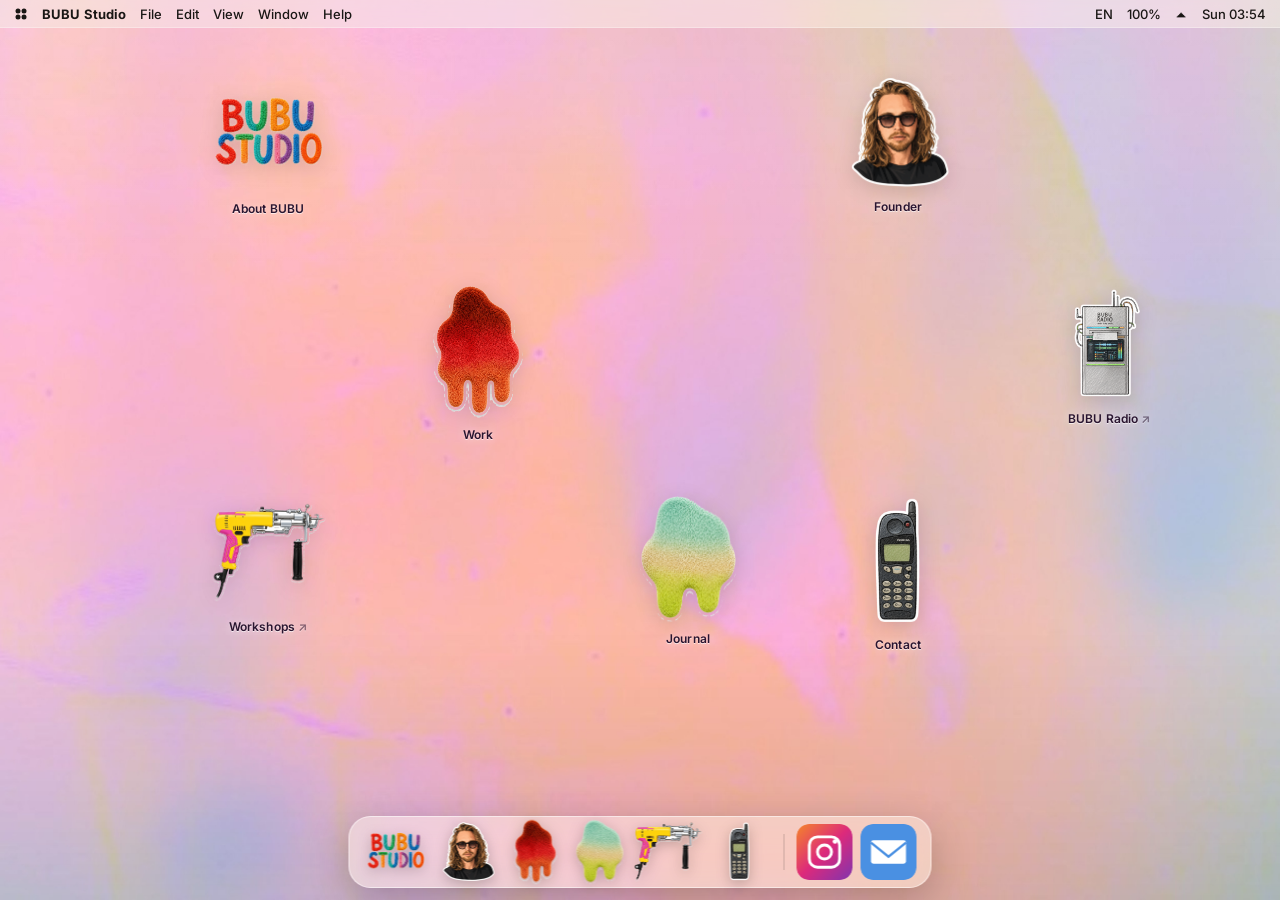
==== index.html @ 348f4ad5 "bubu-studio.com von Hostinger übernommen, für Netlify vorbereitet Workshop-Links zeigen auf www.bubu" ====
<!DOCTYPE html>
<html lang="en">
<head>
<meta charset="UTF-8" />
<meta name="viewport" content="width=device-width, initial-scale=1.0" />
<title>BUBU Studio — Liquid Mountains, drip tufting by Jan Fechner | Artist Rugs, Cyprus</title>
<meta name="description" content="BUBU Studio is the home of drip tufting, the hand-tufting technique Jan Fechner invented. Melting mountains in wool, gradients built thread by thread, poppy colours. First collection Liquid Mountains, made in Old Paphos, Cyprus." />
<meta name="keywords" content="drip tufting, Jan Fechner, BUBU Studio, Liquid Mountains, tufting art, artist rugs, textile design, Cyprus, Paphos, hand tufted wool, contemporary art rugs" />
<meta name="author" content="Jan Fechner" />
<meta name="robots" content="index, follow, max-image-preview:large, max-snippet:-1" />
<meta name="googlebot" content="index, follow" />
<link rel="canonical" href="https://bubu-studio.com/" />
<meta property="og:site_name" content="BUBU Studio" />
<meta property="og:title" content="Liquid Mountains — hand-tufted drip art by Jan Fechner | BUBU Studio, Cyprus" />
<meta property="og:description" content="BUBU Studio is the home of drip tufting, the hand-tufting technique Jan Fechner developed. Liquid Mountains is the first collection. Hand tufted wool, finished and signed in Old Paphos, Cyprus." />
<meta property="og:url" content="https://bubu-studio.com/" />
<meta property="og:image" content="https://bubu-studio.com/og-bubu-studio.jpg" />
<meta property="og:image:width" content="1200" />
<meta property="og:image:height" content="630" />
<meta property="og:image:alt" content="Liquid Mountains — drip tufting by Jan Fechner, BUBU Studio Cyprus" />
<meta property="og:locale" content="en_US" />
<meta property="og:type" content="website" />
<meta name="twitter:card" content="summary_large_image" />
<meta name="twitter:title" content="Liquid Mountains — hand-tufted drip art by Jan Fechner | BUBU Studio, Cyprus" />
<meta name="twitter:description" content="BUBU Studio is the home of drip tufting, the technique Jan Fechner developed. Liquid Mountains is the first collection. Hand tufted wool, finished and signed in Old Paphos, Cyprus." />
<meta name="twitter:image" content="https://bubu-studio.com/og-bubu-studio.jpg" />
<script type="application/ld+json">
{
  "@context": "https://schema.org",
  "@graph": [
    {
      "@type": "Person",
      "@id": "https://bubu-studio.com/#jan-fechner",
      "name": "Jan Fechner",
      "jobTitle": "Artist and Creative Director",
      "description": "Tufting artist and creator of the Liquid Mountains collection. Developer of the drip tufting technique. Founder of BUBU Studio.",
      "affiliation": { "@type": "Organization", "name": "BUBU Studio" },
      "sameAs": ["https://www.instagram.com/bubu_studios", "https://www.bubu-studio.com"]
    },
    {
      "@type": "Organization",
      "@id": "https://bubu-studio.com/#org",
      "name": "BUBU Studio",
      "url": "https://bubu-studio.com/",
      "founder": { "@id": "https://bubu-studio.com/#jan-fechner" },
      "location": { "@type": "Place", "name": "Old Paphos, Cyprus" },
      "email": "jan@bubu-studio.com",
      "sameAs": ["https://www.instagram.com/bubu_studios"]
    },
    {
      "@type": "WebSite",
      "@id": "https://bubu-studio.com/#website",
      "url": "https://bubu-studio.com/",
      "name": "BUBU Studio",
      "publisher": { "@id": "https://bubu-studio.com/#org" }
    },
    {
      "@type": "DefinedTerm",
      "@id": "https://bubu-studio.com/#drip-tufting",
      "name": "Drip Tufting",
      "description": "A hand-tufting technique invented by German artist Jan Fechner. Wool gradients are built thread by thread into melting mountain silhouettes in bold, poppy colours. The core of the technique is the granular colour transition, the colour combinations and the flowing drip form.",
      "url": "https://bubu-studio.com/journal-what-is-drip-tufting"
    },
    {
      "@type": "CreativeWorkSeries",
      "@id": "https://bubu-studio.com/#liquid-mountains",
      "name": "Liquid Mountains",
      "creator": { "@id": "https://bubu-studio.com/#jan-fechner" },
      "description": "A tufted art collection by Jan Fechner, made using drip tufting, the hand-tufting technique he developed. Bold poppy colours and natural inspiration translated into wool. Form and colour as language.",
      "genre": "Contemporary tufted art"
    },
    {
      "@type": "VisualArtwork",
      "name": "Aphrodite Sunset",
      "creator": { "@id": "https://bubu-studio.com/#jan-fechner" },
      "artform": "Hand tufted wool",
      "isPartOf": { "@id": "https://bubu-studio.com/#liquid-mountains" },
      "creativeWorkStatus": "Original study, not yet editioned",
      "image": "https://bubu-studio.com/assets/projects/lm_wall_01_aphrodite_sunset.png"
    },
    {
      "@type": "VisualArtwork",
      "name": "Coastal Dream",
      "creator": { "@id": "https://bubu-studio.com/#jan-fechner" },
      "artform": "Hand tufted wool",
      "isPartOf": { "@id": "https://bubu-studio.com/#liquid-mountains" },
      "creativeWorkStatus": "Original study, not yet editioned",
      "image": "https://bubu-studio.com/assets/projects/liquid_mountains_bougainvillea_v2.jpg"
    }
  ]
}
</script>
<link rel="preconnect" href="https://fonts.googleapis.com" />
<link rel="preconnect" href="https://fonts.gstatic.com" crossorigin />
<link rel="stylesheet" href="https://fonts.googleapis.com/css2?family=Instrument+Serif&family=Inter:wght@400;500;600;700&display=swap" />
<link rel="stylesheet" href="styles.css" />
<link rel="icon" type="image/svg+xml" href="/assets/favicon.svg" />
</head>
<body>

<!-- ============ MENU BAR (Top) ============ -->
<div class="menubar" role="menubar" aria-label="System menu">
  <div class="menubar__left">
    <span class="menubar__logo" aria-label="BUBU">
      <svg width="14" height="14" viewBox="0 0 14 14" fill="currentColor" aria-hidden="true">
        <circle cx="4" cy="4" r="2.5"/>
        <circle cx="10" cy="4" r="2.5"/>
        <circle cx="4" cy="10" r="2.5"/>
        <circle cx="10" cy="10" r="2.5"/>
      </svg>
    </span>
    <span class="menubar__item menubar__brand">BUBU Studio</span>
    <span class="menubar__item">File</span>
    <span class="menubar__item">Edit</span>
    <span class="menubar__item">View</span>
    <span class="menubar__item">Window</span>
    <span class="menubar__item">Help</span>
  </div>
  <div class="menubar__right">
    <span class="menubar__item">EN</span>
    <span class="menubar__item" id="menubar-battery">100%</span>
    <span class="menubar__item" id="menubar-wifi">⏶</span>
    <span class="menubar__item" id="menubar-clock">Tue 12:30</span>
  </div>
</div>




<!-- ============ DESKTOP ============ -->
<main class="desktop" id="desktop">

  <h1 style="position:absolute;width:1px;height:1px;padding:0;margin:-1px;overflow:hidden;clip:rect(0,0,0,0);white-space:nowrap;border:0;">BUBU Studio. Liquid Mountains, drip tufting by Jan Fechner. Hand tufted artist rugs from Old Paphos, Cyprus.</h1>

  <!-- Home is quiet. About BUBU, About Founders, Work, Workshops, Journal, Contact. Everything else lives on /work.html. -->
  <div class="icon-grid icon-grid--home">

    <button class="icon" data-window="studio" style="--row:1;--col:2;">
      <span class="icon__art icon__art--tool"><img src="assets/drips/bubu-sticker.png" alt="About BUBU Studio. Jan Fechner. Liquid Mountains." title="About BUBU" /></span>
      <span class="icon__label">About BUBU</span>
    </button>

    <a class="icon" href="/work" style="--row:2;--col:3;">
      <span class="icon__art icon__art--drip"><img src="assets/drips/drip-rot-3.png" alt="Work. Liquid Mountains and studies by Jan Fechner." title="Work by Jan Fechner" /></span>
      <span class="icon__label">Work</span>
    </a>

    <button class="icon" data-window="founders" style="--row:1;--col:5;">
      <span class="icon__art icon__art--tool"><img src="assets/drips/founder-jan-front.png" alt="Founder. Jan Fechner and Alizay." title="Founder" /></span>
      <span class="icon__label">Founder</span>
    </button>

    <a class="icon" href="https://www.bubu-tufting.com" target="_blank" rel="noopener" style="--row:3;--col:2;">
      <span class="icon__art icon__art--tool"><img src="assets/drips/workshop-sticker.png" alt="Workshops. Live tufting sessions with Jan Fechner in Old Paphos." title="Tufting Workshops" /></span>
      <span class="icon__label">Workshops <span aria-hidden="true" style="opacity:.55;">&#8599;</span></span>
    </a>

    <button class="icon" data-window="contact" style="--row:3;--col:5;">
      <span class="icon__art icon__art--tool"><img src="/contact-sticker-nokia.png" alt="Contact BUBU Studio and Jan Fechner." title="Contact" /></span>
      <span class="icon__label">Contact</span>
    </button>

    <a class="icon" href="/journal" style="--row:3;--col:4;">
      <span class="icon__art icon__art--drip"><img src="assets/drips/drip-grun.png" alt="Journal. Notes on drip tufting and drip design by Jan Fechner." title="Journal" /></span>
      <span class="icon__label">Journal</span>
    </a>

    <a class="icon" href="/bubu-radio" target="_blank" rel="noopener" style="--row:2;--col:6;">
      <span class="icon__art icon__art--tool"><img src="/bubu-radio-sticker.png" alt="BUBU Radio. Make kids smile." title="BUBU Radio" /></span>
      <span class="icon__label">BUBU Radio <span aria-hidden="true" style="opacity:.55;">&#8599;</span></span>
    </a>

  </div>


  <!-- ============ WINDOWS (hidden by default) ============ -->

  <!-- ABOUT / STUDIO -->
  <article class="window" id="window-studio" data-window-id="studio" aria-hidden="true">
    <header class="window__chrome">
      <div class="traffic-lights">
        <button class="tl tl--close" data-action="close" aria-label="Close"></button>
        <button class="tl tl--min" data-action="minimize" aria-label="Minimize"></button>
        <button class="tl tl--max" data-action="maximize" aria-label="Maximize"></button>
      </div>
      <div class="window__title">About BUBU</div>
    </header>
    <div class="window__body">
      <figure class="founders-hero">
        <img src="assets/studio/founders.jpg" alt="Jan Fechner and Alizay in their studio in Paphos" />
        <figcaption>Jan Fechner and Alizay in the studio</figcaption>
      </figure>
      <div class="info-header">
        <div class="info-thumb info-thumb--logo"><img src="assets/studio/bubu_logo.jpg" alt="BUBU Studio logo" /></div>
        <div>
          <h2 class="info-title">BUBU Studio</h2>
          <p class="info-subtitle">Old Paphos, Cyprus. Studio in the making. Opening 2026.</p>
        </div>
      </div>
      <p class="info-text">
        BUBU Studio is a design studio for interior, product and aesthetics, and the home of <a href="/journal-what-is-drip-tufting">drip tufting</a>, the hand-tufting technique Jan Fechner developed. It brings together the tastes, interests and roots of its founders in a single home for beauty. The love for distinctive design did not begin with the studio, it began long before, in two different lives that were already moving towards each other. Jan comes from the design and marketing world, trained in how form meets message and how an idea becomes something people want to live with. Alizay studied art and carries with her a knowledge of design and interior shaped in Pakistan, where colour, pattern and craft belong to everyday life.
      </p>

      <p class="info-text">
        The name, playful and light, is where the story turns into a place. Everything started with a search for beautiful, high-contrast art for a children's room, not just something to hang on the wall but something a child could also live with on the floor. One question led to another, and the floor became the next obsession. Tufting. The shaping of textile. A craft that turns colour into surface, and surface into a place. What began in a nursery grew into a studio. Founded by Alizay and Jan in 2025, BUBU Studio now works where materials meet ideas, and where experimentation is the only method we trust.
      </p>

      <p class="info-text">
        Liquid Mountains is the first collection by Jan Fechner, and it pictures a Cypriot summer. Sun without mercy, heat that presses down on stone, a land so dry that almost nothing survives on it. Only small patches of green hold on, scattered across an otherwise bare and rocky landscape. The heat feels strong enough to melt even the mountains themselves, and that image of stone turning soft and fluid became the starting point for the collection. Into that heat Jan folds the colours of spring and the energy of sun and light, the pink and orange of a sunrise, the deep red of a sunset, the blue of the sea that never leaves the view in Cyprus. Poppy, bold colour meets bare, sunburnt ground. Form and colour are the language. Every piece is hand tufted wool, the fibre sourced from Northern Pakistan. Originals and studies are tufted by hand by Jan in the Paphos studio. Editions are produced with partner workshops in Pakistan and finished in Paphos. From Jan Fechner's hands into the world.
      </p>

      <div class="info-section">
        <h3>What drives us</h3>
        <ul class="info-list">
          <li><b>Experimental by nature.</b> We try, fail, and try again. That is where the good stuff lives.</li>
          <li><b>Craft over perfection.</b> Every imperfection tells a story worth keeping.</li>
          <li><b>Community first.</b> We love people. We love making things together.</li>
          <li><b>Joy in the process.</b> Making things should feel good, every step of the way.</li>
        </ul>
      </div>

      <div class="info-section">
        <h3>What we do</h3>
        <ul class="info-list">
          <li><b>Liquid Mountains</b>, the first collection by Jan Fechner. Studies in tufted wool.</li>
          <li><b>Custom work</b> for architects and interior designers on request.</li>
          <li><b>Workshops</b> with live tufting once the studio opens in Old Paphos.</li>
          <li><b>Studio visits</b> by appointment, once we open.</li>
        </ul>
      </div>

      <div class="info-section">
        <h3>Location</h3>
        <p class="info-text">Old Paphos, Cyprus. The studio is in the making. Opening 2026.</p>
      </div>

      <div class="info-actions">
        <button class="info-btn" data-open="founders">Meet the founders</button>
        <button class="info-btn info-btn--ghost" data-open="contact">Contact</button>
      </div>
    </div>
  </article>

  <!-- FOUNDERS -->
  <article class="window" id="window-founders" data-window-id="founders" aria-hidden="true">
    <header class="window__chrome">
      <div class="traffic-lights">
        <button class="tl tl--close" data-action="close"></button>
        <button class="tl tl--min" data-action="minimize"></button>
        <button class="tl tl--max" data-action="maximize"></button>
      </div>
      <div class="window__title">Founders</div>
    </header>
    <div class="window__body">
      <figure class="founders-hero">
        <img src="assets/studio/jan-alizay-outside.jpg" alt="Jan Fechner and Alizay outside with three Liquid Mountains drips against a Paphos rock face" />
        <figcaption>Jan Fechner and Alizay, founders of BUBU. Old Paphos.</figcaption>
      </figure>
      <div class="founders-grid">
        <section class="founder">
          <div class="founder__avatar founder__avatar--jan">
            <img src="assets/founders/founder-jan.png" alt="Jan Fechner. Creative Director of BUBU Studio." />
          </div>
          <h3 class="founder__name">Jan Fechner</h3>
          <p class="founder__role">Creative Director. Frankfurt Rhine Main and Old Paphos.</p>
          <p class="info-text">
            Jan is the artist behind the drip silhouettes. He grew up in the Rhine Main area and came into BUBU through the design and marketing world, where he learned how a message becomes a form and how a form finds its audience. At the meeting point between contemporary painting and textile sculpture he developed the BUBU visual language. Today he leads design direction, colour worlds and editions strategy, with the Cypriot summer always somewhere in the back of his mind.
          </p>
        </section>
        <section class="founder">
          <div class="founder__avatar founder__avatar--alizay">
            <img src="assets/founders/founder-alizay.png" alt="Alizay. Co-Founder of BUBU Studio." />
          </div>
          <h3 class="founder__name">Alizay</h3>
          <p class="founder__role">Co-Founder. Production and materials.</p>
          <p class="info-text">
            Alizay is from Karachi in Pakistan and has family roots in Lahore. She studied art and brings with her a knowledge of design and interior shaped in a place where colour, pattern and craft belong to everyday life. She is responsible for material quality, the tufting partnerships with Pakistani workshops and the full supply chain from raw fibre to a signed piece. What starts as wool in Northern Pakistan reaches the Paphos studio through her care and her eye.
          </p>
        </section>
      </div>
      <div class="info-section">
        <h3>Why BUBU</h3>
        <p class="info-text">
          Around the Mediterranean classic carpets dominate as an accessory. Nobody runs contemporary artist rugs as their own category. BUBU closes that gap with limited editions, signed and numbered, made to be lived with rather than walked over and forgotten.
        </p>
      </div>
    </div>
  </article>

  <!-- Individual Pieces -->
  <article class="window" id="window-aphrodite" data-window-id="aphrodite" aria-hidden="true">
    <header class="window__chrome">
      <div class="traffic-lights">
        <button class="tl tl--close" data-action="close"></button>
        <button class="tl tl--min" data-action="minimize"></button>
        <button class="tl tl--max" data-action="maximize"></button>
      </div>
      <div class="window__title">Aphrodite Sunset. A study by Jan Fechner</div>
    </header>
    <div class="window__body window__body--piece">
      <img class="piece-hero" src="assets/projects/lm_wall_01_aphrodite_sunset.png" alt="Aphrodite Sunset by Jan Fechner from the Liquid Mountains collection" title="Aphrodite Sunset. A study by Jan Fechner. Liquid Mountains collection." />
      <div class="piece-meta">
        <h2 class="info-title">Aphrodite Sunset</h2>
        <p class="info-subtitle">A study by Jan Fechner. Part of the Liquid Mountains collection. Original study, not yet editioned.</p>
        <p class="info-text">
          This is the warmest end of the Liquid Mountains palette. Crimson, coral and saffron pour into a terracotta base and keep on pouring, the way a Cypriot sunset pours its last light over stone before the sea takes the colour away. A tufted study of that single hour, bold and poppy, rooted in nature.
        </p>
        <dl class="piece-specs">
          <dt>Artist</dt><dd>Jan Fechner</dd>
          <dt>Collection</dt><dd>Liquid Mountains</dd>
          <dt>Status</dt><dd>Original study, not yet editioned</dd>
          <dt>Colour world</dt><dd>Crimson, coral, saffron and terracotta</dd>
          <dt>Material</dt><dd>Hand tufted wool. Wool sourced from Northern Pakistan, hand-tufted by Jan in the Paphos studio.</dd>
          <dt>Size</dt><dd>Around 180 by 240 cm wall. Custom on request.</dd>
        </dl>
      </div>
    </div>
  </article>

  <article class="window" id="window-bougainvillea" data-window-id="bougainvillea" aria-hidden="true">
    <header class="window__chrome">
      <div class="traffic-lights">
        <button class="tl tl--close" data-action="close"></button>
        <button class="tl tl--min" data-action="minimize"></button>
        <button class="tl tl--max" data-action="maximize"></button>
      </div>
      <div class="window__title">Coastal Dream. A study by Jan Fechner</div>
    </header>
    <div class="window__body window__body--piece">
      <img class="piece-hero piece-hero--contain" src="assets/projects/liquid_mountains_bougainvillea_v2.jpg" alt="Coastal Dream by Jan Fechner from the Liquid Mountains collection. Pink and lilac floor piece inside a concrete villa overlooking the Mediterranean." title="Coastal Dream. A study by Jan Fechner. Liquid Mountains collection." />
      <div class="piece-meta">
        <h2 class="info-title">Coastal Dream</h2>
        <p class="info-subtitle">A study by Jan Fechner. Part of the Liquid Mountains collection. Original study, not yet editioned.</p>
        <p class="info-text">
          A pink and lilac floor piece laid down on polished concrete, photographed inside a villa that opens straight onto a flowering bougainvillea. Where Aphrodite Sunset holds the heat, Coastal Dream holds the cool breath of the coast. One study answers the other, the same collection seen from opposite sides of the day.
        </p>
        <dl class="piece-specs">
          <dt>Artist</dt><dd>Jan Fechner</dd>
          <dt>Collection</dt><dd>Liquid Mountains</dd>
          <dt>Status</dt><dd>Original study, not yet editioned</dd>
          <dt>Colour world</dt><dd>Magenta, hot pink and ultraviolet</dd>
          <dt>Material</dt><dd>Hand tufted wool. Wool sourced from Northern Pakistan, hand-tufted by Jan in the Paphos studio.</dd>
          <dt>Size</dt><dd>Around 180 by 240 cm. Custom on request.</dd>
        </dl>
      </div>
    </div>
  </article>

  <!-- ATELIER (Studio pieces by Jan Fechner) -->
  <article class="window" id="window-atelier" data-window-id="atelier" aria-hidden="true">
    <header class="window__chrome">
      <div class="traffic-lights">
        <button class="tl tl--close" data-action="close"></button>
        <button class="tl tl--min" data-action="minimize"></button>
        <button class="tl tl--max" data-action="maximize"></button>
      </div>
      <div class="window__title">Liquid Mountains. The collection by Jan Fechner</div>
    </header>
    <div class="window__body">
      <div class="info-header">
        <div class="info-thumb info-thumb--tool"><img src="assets/drips/workshop-sticker.png" alt="Tufting workshop sticker" /></div>
        <div>
          <h2 class="info-title">Liquid Mountains</h2>
          <p class="info-subtitle">The collection by Jan Fechner. Studies in tufted wool.</p>
        </div>
      </div>
      <p class="info-text">
        Liquid Mountains is the first collection by Jan Fechner. It pictures a Cypriot summer, the heat that presses down on stone, the bare rocky land where only small patches of green survive, the sense that even the mountains could melt. Into that bareness Jan folds the colours of spring, the energy of sun and light, the blue of the sea. Bold and poppy colours meet sunburnt ground. Each study carries the three pillar drip silhouette that defines Jan Fechner's visual signature, made using drip tufting, the technique he developed. Hand tufted wool, the fibre sourced from Northern Pakistan. Every study is hand-tufted by Jan in the Paphos studio and finished and signed there.
      </p>
      <div class="gallery gallery--atelier" id="atelier-gallery"></div>
    </div>
  </article>

  <!-- OUTDOOR / Landscape Installations -->
  <article class="window" id="window-outdoor" data-window-id="outdoor" aria-hidden="true">
    <header class="window__chrome">
      <div class="traffic-lights">
        <button class="tl tl--close" data-action="close"></button>
        <button class="tl tl--min" data-action="minimize"></button>
        <button class="tl tl--max" data-action="maximize"></button>
      </div>
      <div class="window__title">Summer 26</div>
    </header>
    <div class="window__body">
      <div class="info-header">
        <div class="info-thumb info-thumb--tool"><img src="assets/drips/workshop-sticker.png" alt="Tufting workshop sticker" /></div>
        <div>
          <h2 class="info-title">Summer 26</h2>
          <p class="info-subtitle">Liquid Mountains by Jan Fechner, hung into the Paphos landscape.</p>
        </div>
      </div>
      <p class="info-text">
        Every piece in this window belongs to the Liquid Mountains collection by Jan Fechner. In summer the works leave the studio and go back to the landscape that gave them their colour. Limestone cliffs, olive groves, the Mediterranean horizon around Paphos. The same collection, read outdoors, in the light it was born from.
      </p>
      <div class="gallery gallery--atelier" id="outdoor-gallery"></div>
    </div>
  </article>

  <!-- GALLERY -->
  <article class="window" id="window-gallery" data-window-id="gallery" aria-hidden="true">
    <header class="window__chrome">
      <div class="traffic-lights">
        <button class="tl tl--close" data-action="close"></button>
        <button class="tl tl--min" data-action="minimize"></button>
        <button class="tl tl--max" data-action="maximize"></button>
      </div>
      <div class="window__title">Gallery</div>
    </header>
    <div class="window__body">
      <div class="info-header">
        <div class="info-thumb info-thumb--photos" aria-hidden="true">
          <svg viewBox="0 0 64 64" width="64" height="64">
            <rect x="2" y="2" width="60" height="60" rx="13" fill="#FFFFFF"/>
            <g transform="translate(32 32)">
              <circle r="7" fill="#FFD93D"/>
              <ellipse cx="0" cy="-14" rx="6" ry="10" fill="#FF3B30"/>
              <ellipse cx="0" cy="-14" rx="6" ry="10" fill="#FF9500" transform="rotate(40)"/>
              <ellipse cx="0" cy="-14" rx="6" ry="10" fill="#FFCC00" transform="rotate(80)"/>
              <ellipse cx="0" cy="-14" rx="6" ry="10" fill="#34C759" transform="rotate(120)"/>
              <ellipse cx="0" cy="-14" rx="6" ry="10" fill="#00C7BE" transform="rotate(160)"/>
              <ellipse cx="0" cy="-14" rx="6" ry="10" fill="#007AFF" transform="rotate(200)"/>
              <ellipse cx="0" cy="-14" rx="6" ry="10" fill="#5856D6" transform="rotate(240)"/>
              <ellipse cx="0" cy="-14" rx="6" ry="10" fill="#AF52DE" transform="rotate(280)"/>
              <ellipse cx="0" cy="-14" rx="6" ry="10" fill="#FF2D55" transform="rotate(320)"/>
            </g>
          </svg>
        </div>
        <div>
          <h2 class="info-title">Gallery</h2>
          <p class="info-subtitle">All pieces from BUBU Studio in one place.</p>
        </div>
      </div>
      <p class="info-text">
        The complete archive of our hand tufted editions, atelier studies and landscape installations. Every piece Jan Fechner has made for BUBU Studio, gathered in one room. Wander through, take your time, and let the colours do the talking.
      </p>
      <div class="gallery gallery--atelier" id="all-gallery"></div>
    </div>
  </article>

  <!-- MANUFACTORY -->
  <article class="window" id="window-manufactory" data-window-id="manufactory" aria-hidden="true">
    <header class="window__chrome">
      <div class="traffic-lights">
        <button class="tl tl--close" data-action="close"></button>
        <button class="tl tl--min" data-action="minimize"></button>
        <button class="tl tl--max" data-action="maximize"></button>
      </div>
      <div class="window__title">Manufactory</div>
    </header>
    <div class="window__body">
      <div class="info-header">
        <div class="info-thumb info-thumb--tool"><img src="assets/drips/workshop-sticker.png" alt="Tufting workshop sticker" /></div>
        <div>
          <h2 class="info-title">Manufactory</h2>
          <p class="info-subtitle">Two ways a BUBU piece is made.</p>
        </div>
      </div>
      <p class="info-text">
        Every BUBU piece is hand tufted wool, the fibre sourced from Northern Pakistan, where Alizay's networks and family roots run deep. From there the work takes one of two paths, and the path is always named in the specs of the piece itself. Originals and studies are one of a kind works, hand tufted by Jan Fechner in the Paphos studio, each with a work number and a certificate of authenticity, finished and signed in Paphos. Editions are limited numbered runs, produced with partner workshops in Pakistan under Alizay's care, then finished, checked and signed in Paphos. The same standard on both ends, the same hand on the final cut. No guesswork for collectors or press.
      </p>
    </div>
  </article>

  <!-- TRADE PROGRAM -->
  <article class="window" id="window-trade" data-window-id="trade" aria-hidden="true">
    <header class="window__chrome">
      <div class="traffic-lights">
        <button class="tl tl--close" data-action="close"></button>
        <button class="tl tl--min" data-action="minimize"></button>
        <button class="tl tl--max" data-action="maximize"></button>
      </div>
      <div class="window__title">Trade Program</div>
    </header>
    <div class="window__body">
      <div class="info-header">
        <div class="info-thumb info-thumb--tool"><img src="assets/drips/workshop-sticker.png" alt="Tufting workshop sticker" /></div>
        <div>
          <h2 class="info-title">Trade Program</h2>
          <p class="info-subtitle">For architects, interior designers and developers.</p>
        </div>
      </div>
      <p class="info-text">
        For architects, interior designers and developers who want to bring Jan Fechner's work into a project. Tell us about the space, the light, the story you want to tell, and we will find the right piece. Please write to <a href="mailto:jan@bubu-studio.com">jan@bubu-studio.com</a> with the project brief.
      </p>
    </div>
  </article>

  <!-- PRESS KIT -->
  <article class="window" id="window-press" data-window-id="press" aria-hidden="true">
    <header class="window__chrome">
      <div class="traffic-lights">
        <button class="tl tl--close" data-action="close"></button>
        <button class="tl tl--min" data-action="minimize"></button>
        <button class="tl tl--max" data-action="maximize"></button>
      </div>
      <div class="window__title">Press Kit</div>
    </header>
    <div class="window__body">
      <div class="info-header">
        <div class="info-thumb info-thumb--tool"><img src="assets/drips/workshop-sticker.png" alt="Tufting workshop sticker" /></div>
        <div>
          <h2 class="info-title">Press Kit</h2>
          <p class="info-subtitle">High res assets, boilerplate and logos.</p>
        </div>
      </div>
      <p class="info-text">
        Jan Fechner presents Liquid Mountains, the first collection from BUBU Studio, made using <a href="/journal-what-is-drip-tufting">drip tufting</a>, the hand-tufting technique he developed. It pictures a Cypriot summer, bare sunburnt ground, the heat that melts even the mountains, set against the colours of spring and the blue of the sea. Bold and poppy colours, rooted in nature, naturally inspired. Form and colour are the language. Download the press kit as a PDF: <a href="/bubu-studio-press-kit.pdf" download>bubu-studio-press-kit.pdf</a>. For high resolution images, founder statements and pre release visuals please write to <a href="mailto:jan@bubu-studio.com">jan@bubu-studio.com</a>.
      </p>
      <div class="info-section">
        <h3>Boilerplate</h3>
        <blockquote class="press-quote">
          BUBU Studio is a design studio for interior, product and aesthetics, founded by Alizay and Jan in 2025 in Old Paphos, Cyprus. Liquid Mountains is its first collection, by Jan Fechner, made using drip tufting, the hand-tufting technique he developed. It pictures a Cypriot summer, the heat that presses down on stone, the bare land where only small patches of green survive, and the sense that even the mountains could melt. Into that bareness the work folds the colours of spring, the energy of sun and light, the blue of the sea. Bold and poppy colours, rooted in nature, naturally inspired. Form and colour are the language. Every piece is hand tufted wool, the fibre sourced from Northern Pakistan. Originals and studies are hand-tufted by Jan in the Paphos studio. Editions are produced with partner workshops in Pakistan and finished in Paphos. Based in Old Paphos, Cyprus. Studio in the making. Opening 2026.
        </blockquote>
      </div>
      <div class="info-section">
        <h3>Featured in</h3>
        <p class="info-text info-text--muted">
          Press features for Liquid Mountains will appear here as they go live.
        </p>
      </div>
    </div>
  </article>

  <!-- CONTACT -->
  <article class="window" id="window-contact" data-window-id="contact" aria-hidden="true">
    <header class="window__chrome">
      <div class="traffic-lights">
        <button class="tl tl--close" data-action="close"></button>
        <button class="tl tl--min" data-action="minimize"></button>
        <button class="tl tl--max" data-action="maximize"></button>
      </div>
      <div class="window__title">Contact</div>
    </header>
    <div class="window__body">
      <div class="info-header">
        <div class="info-thumb info-thumb--logo"><img src="assets/studio/bubu_logo.jpg" alt="BUBU Studio logo" /></div>
        <div>
          <h2 class="info-title">Contact</h2>
          <p class="info-subtitle">Old Paphos, Cyprus. Studio in the making. Opening 2026.</p>
        </div>
      </div>

      <div class="contact-grid">
        <div class="contact-card">
          <h3>Studio</h3>
          <p>Old Paphos, Cyprus<br/>In the making. Opening 2026.</p>
        </div>
        <div class="contact-card">
          <h3>General and projects</h3>
          <p><a href="mailto:jan@bubu-studio.com">jan@bubu-studio.com</a></p>
        </div>
        <div class="contact-card">
          <h3>Press</h3>
          <p><a href="mailto:jan@bubu-studio.com">jan@bubu-studio.com</a></p>
        </div>
        <div class="contact-card">
          <h3>Instagram</h3>
          <p><a href="https://www.instagram.com/bubu_studios" target="_blank" rel="noopener">@bubu_studios</a></p>
        </div>
      </div>

      <div class="info-section">
        <h3>Studio visit</h3>
        <p class="info-text">
          The Old Paphos studio is in the making and opens in 2026. Until then we meet by appointment, talk about colour and wool, and show what is already on the loom. For updates, dates and previews follow us on Instagram.
        </p>
      </div>
    </div>
  </article>

</main>
<!-- ============ DOCK ============ Five home-page drips + Instagram + Mail. -->
<nav class="dock" aria-label="Application dock">
  <button class="dock__item dock__item--tool" data-window="studio" title="About BUBU" aria-label="About BUBU">
    <img src="assets/drips/bubu-sticker.png" alt="" />
  </button>
  <button class="dock__item dock__item--tool" data-window="founders" title="Founder" aria-label="Founder">
    <img src="assets/drips/founder-jan-front.png" alt="" />
  </button>
  <a class="dock__item dock__item--drip" href="/work" title="Work" aria-label="Work">
    <img src="assets/drips/drip-rot-3.png" alt="" />
  </a>
  <a class="dock__item dock__item--drip" href="/journal" title="Journal" aria-label="Journal">
    <img src="assets/drips/drip-grun.png" alt="" />
  </a>
  <a class="dock__item dock__item--tool" href="https://www.bubu-tufting.com" target="_blank" rel="noopener" title="Workshops" aria-label="Workshops">
    <img src="assets/drips/workshop-sticker.png" alt="" />
  </a>
  <button class="dock__item dock__item--tool" data-window="contact" title="Contact" aria-label="Contact">
    <img src="/contact-sticker-nokia.png" alt="" />
  </button>
  <div class="dock__divider"></div>
  <a class="dock__item" href="https://www.instagram.com/bubu_studios" target="_blank" rel="noopener" title="Instagram @bubu_studios" aria-label="Instagram @bubu_studios">
    <svg viewBox="0 0 48 48" aria-hidden="true">
      <defs>
        <linearGradient id="ig" x1="0" y1="0" x2="1" y2="1">
          <stop offset="0" stop-color="#F58529"/>
          <stop offset=".5" stop-color="#DD2A7B"/>
          <stop offset="1" stop-color="#8134AF"/>
        </linearGradient>
      </defs>
      <rect width="48" height="48" rx="11" fill="url(#ig)"/>
      <rect x="11" y="11" width="26" height="26" rx="7" fill="none" stroke="#fff" stroke-width="2.5"/>
      <circle cx="24" cy="24" r="6" fill="none" stroke="#fff" stroke-width="2.5"/>
      <circle cx="33" cy="15" r="2" fill="#fff"/>
    </svg>
  </a>
  <a class="dock__item" href="mailto:jan@bubu-studio.com" title="Email Jan" aria-label="Email Jan">
    <svg viewBox="0 0 48 48" aria-hidden="true">
      <rect width="48" height="48" rx="11" fill="#4A90E2"/>
      <rect x="9" y="14" width="30" height="20" rx="2" fill="#fff"/>
      <path d="M9 16 L24 28 L39 16" fill="none" stroke="#4A90E2" stroke-width="2"/>
    </svg>
  </a>
</nav>

<!-- Hint banner for first-time visitors -->


<script src="data.js"></script>
<script src="script.js"></script>
</body>
</html>
---- styles.css ----
/* ============================================================
   BUBU Studio · macOS-Desktop Showcase
   ============================================================ */

:root {
  --coral: #E85D6E;
  --saffron: #D19900;
  --terracotta: #C97B5A;
  --berry: #7A1638;
  --limestone: #F5EFE6;
  --text: #1A1715;
  --text-muted: #6B6660;
  --text-faint: #A9A39C;
  --border: #D4D1CA;
  --white: #FFFFFF;

  --menubar-h: 28px;
  --dock-h: 96px;

  --shadow-window: 0 12px 40px rgba(0,0,0,0.18), 0 2px 6px rgba(0,0,0,0.08);
  --radius-window: 12px;
}

* { box-sizing: border-box; }

html, body {
  margin: 0;
  padding: 0;
  font-family: 'Inter', -apple-system, BlinkMacSystemFont, 'SF Pro Text', system-ui, sans-serif;
  font-size: 14px;
  color: var(--text);
  -webkit-font-smoothing: antialiased;
  -moz-osx-font-smoothing: grayscale;
  height: 100%;
  overflow: hidden;
  user-select: none;
  -webkit-user-select: none;
}

/* ============ DESKTOP ============ */
body {
  background-image: url('assets/wallpaper.jpg');
  background-size: cover;
  background-position: center;
  background-attachment: fixed;
  position: relative;
}

body::before {
  /* Subtle dark overlay to make icon labels readable */
  content: '';
  position: fixed;
  inset: 0;
  background: linear-gradient(180deg, rgba(255,255,255,0.06) 0%, rgba(0,0,0,0.0) 30%, rgba(0,0,0,0.0) 70%, rgba(0,0,0,0.10) 100%);
  pointer-events: none;
  z-index: 1;
}

.desktop {
  position: absolute;
  top: var(--menubar-h);
  left: 0;
  right: 0;
  bottom: 0;
  z-index: 5;
}

/* ============ MENUBAR ============ */
.menubar {
  position: fixed;
  top: 0;
  left: 0;
  right: 0;
  height: var(--menubar-h);
  background: rgba(245, 239, 230, 0.55);
  backdrop-filter: blur(20px) saturate(180%);
  -webkit-backdrop-filter: blur(20px) saturate(180%);
  border-bottom: 1px solid rgba(255,255,255,0.3);
  display: flex;
  align-items: center;
  justify-content: space-between;
  padding: 0 14px;
  font-size: 13px;
  font-weight: 500;
  color: var(--text);
  z-index: 1000;
}

.menubar__left, .menubar__right {
  display: flex;
  align-items: center;
  gap: 14px;
}

.menubar__logo {
  display: inline-flex;
  align-items: center;
  color: var(--text);
}

.menubar__item {
  cursor: default;
  white-space: nowrap;
}

.menubar__brand {
  font-weight: 700;
  letter-spacing: 0.01em;
}

/* ============ ICON GRID ============ */
.icon-grid {
  position: absolute;
  top: 40px;
  left: 0;
  right: 0;
  bottom: calc(var(--dock-h) + 40px);
  padding: 0 60px;
  pointer-events: none;
  --icon-w: 84px;
  --icon-h: 100px;
}

/* Home page: five icons stacked in one column. Icons ~20% larger than baseline. */
.icon-grid--home {
  --icon-w: 116px;
  --icon-h: 156px;
}

/* Prevent label wrap so "About Founders" stays on one line and rows line up. */
.icon-grid--home .icon__label {
  white-space: nowrap;
  font-size: 12px;
}

.icon {
  position: absolute;
  width: var(--icon-w);
  height: var(--icon-h);
  background: transparent;
  border: none;
  cursor: grab;
  display: flex;
  flex-direction: column;
  align-items: center;
  justify-content: flex-start;
  gap: 8px;
  padding: 8px 4px;
  border-radius: 8px;
  transition: background 0.15s, transform 0.18s cubic-bezier(.2,.7,.3,1.2), box-shadow 0.18s;
  pointer-events: auto;
  font: inherit;
  color: inherit;
  text-decoration: none;
  user-select: none;
  -webkit-user-select: none;
  touch-action: none;
  box-sizing: border-box;
}

/* Anchor icons never underline the label (browsers underline by default) */
a.icon,
a.icon:hover,
a.icon:focus,
a.icon:visited {
  text-decoration: none;
  color: inherit;
}
a.icon .icon__label { text-decoration: none; }

.icon:active {
  cursor: grabbing;
}

.icon.is-dragging {
  z-index: 50;
  transform: scale(1.06);
  box-shadow: 0 12px 32px rgba(0,0,0,0.18);
  transition: none;
  background: rgba(255,255,255,0.28);
  backdrop-filter: blur(8px);
}

.icon:hover {
  background: rgba(255,255,255,0.18);
  backdrop-filter: blur(8px);
}

.icon:focus-visible {
  outline: 2px solid #fff;
  outline-offset: 2px;
}

.icon__art {
  width: 56px;
  height: 56px;
  display: flex;
  align-items: center;
  justify-content: center;
  border-radius: 10px;
  overflow: hidden;
  box-shadow: 0 2px 8px rgba(0,0,0,0.18);
  background: #fff;
}

/* Drip sticker icons. Transparent background, no shadow, art bleeds to edges.
   Portrait-oriented container so the full drip (including bottom pillars) is visible.
   Aspect ratio matches sticker (~0.74) so no vertical crop. */
.icon__art--drip {
  background: transparent;
  box-shadow: none;
  border-radius: 0;
  overflow: visible;
  width: 96px;
  height: 132px;
  filter: drop-shadow(0 4px 10px rgba(0,0,0,0.14));
}

.icon__art img {
  width: 100%;
  height: 100%;
  object-fit: cover;
  display: block;
}

/* Drip stickers must fit fully inside their box (contain) — override the generic cover above.
   Higher specificity via `.icon__art.icon__art--drip` ensures this wins the cascade. */
.icon__art.icon__art--drip img {
  width: 100%;
  height: 100%;
  object-fit: contain !important;
  object-position: center center;
  display: block;
}

.icon__art--folder {
  background: transparent;
  box-shadow: none;
}

/* Tool sticker (workshop tufting gun). Landscape orientation ~1.15:1.
   Uses the full icon-box height so the sticker reads at the same visual weight as drips. */
.icon__art.icon__art--tool {
  background: transparent;
  box-shadow: none;
  border-radius: 0;
  overflow: visible;
  width: 116px;
  height: 132px;
  filter: drop-shadow(0 4px 10px rgba(0,0,0,0.14));
}

.icon__art.icon__art--tool img {
  width: 100%;
  height: 100%;
  object-fit: contain !important;
  object-position: center center;
  display: block;
}

.icon__art--logo {
  background: #fff;
  padding: 6px;
  box-sizing: border-box;
}

.icon__art--logo img {
  object-fit: contain !important;
}

.icon__art--monogram {
  background: linear-gradient(135deg, rgb(232, 93, 110) 0%, rgb(209, 0, 116) 50%, rgb(255, 159, 0) 100%);
  color: #fff;
  display: flex;
  align-items: center;
  justify-content: center;
  font-family: 'Instrument Serif', Georgia, serif;
  font-size: 32px;
  font-weight: 400;
  letter-spacing: -0.5px;
  font-style: italic;
}

.icon__art--workshop {
  background: transparent;
  box-shadow: none;
  display: flex;
  align-items: center;
  justify-content: center;
}

.icon__art--workshop svg {
  width: 64px;
  height: 64px;
  filter: drop-shadow(0 2px 4px rgba(0,0,0,0.15));
}

.icon__art--workshop-w {
  background: linear-gradient(135deg, rgb(3, 214, 255) 0%, rgb(209, 202, 0) 50%, rgb(255, 159, 0) 100%);
  color: #fff;
  display: flex;
  align-items: center;
  justify-content: center;
  font-family: 'Instrument Serif', Georgia, serif;
  font-size: 38px;
  font-weight: 400;
  letter-spacing: -1px;
  font-style: italic;
}

.icon__art--photos {
  background: transparent;
  box-shadow: none;
  display: flex;
  align-items: center;
  justify-content: center;
}

.icon__art--photos svg {
  width: 64px;
  height: 64px;
  filter: drop-shadow(0 2px 6px rgba(0,0,0,0.18));
  border-radius: 13px;
}

.info-thumb--photos {
  background: transparent;
  display: flex;
  align-items: center;
  justify-content: center;
  padding: 0;
}

.info-thumb--photos svg {
  width: 100%;
  height: 100%;
  border-radius: 13px;
}

.icon--external {
  text-decoration: none;
  color: inherit;
}

.icon--quiet {
  opacity: 0.62;
  transition: opacity 0.2s ease;
}
.icon--quiet:hover,
.icon--quiet:focus-visible {
  opacity: 1;
}
.icon--quiet .icon__art {
  transform: scale(0.78);
}
.icon--quiet .icon__label {
  font-size: 11px;
  color: rgba(40, 37, 29, 0.62);
}

.icon__art--folder svg,
.icon__art--doc svg {
  width: 64px;
  height: 64px;
  filter: drop-shadow(0 2px 4px rgba(0,0,0,0.15));
}

.icon__art--doc {
  background: transparent;
  box-shadow: none;
}

.icon__label {
  font-size: 11.5px;
  font-weight: 600;
  color: #2A1530;
  text-shadow: 0 1px 0 rgba(255,255,255,0.65), 0 0 8px rgba(255,255,255,0.5);
  text-align: center;
  max-width: 92px;
  line-height: 1.2;
  padding: 2px 6px;
  border-radius: 4px;
  word-wrap: break-word;
  letter-spacing: 0.01em;
}

.icon:hover .icon__label {
  background: rgba(0, 100, 200, 0.65);
  text-shadow: none;
}

/* ============ WINDOWS ============ */
.window {
  position: absolute;
  background: #fff;
  border-radius: var(--radius-window);
  box-shadow: var(--shadow-window);
  overflow: hidden;
  display: none;
  flex-direction: column;
  min-width: 340px;
  width: 580px;
  max-width: calc(100vw - 40px);
  max-height: calc(100vh - var(--dock-h) - var(--menubar-h) - 40px);
  z-index: 10;
  pointer-events: auto;
}

.window--open {
  display: flex;
  animation: window-in 0.22s cubic-bezier(0.16, 1, 0.3, 1);
}

.window--minimized {
  display: none;
}

.window--max {
  top: var(--menubar-h) !important;
  left: 0 !important;
  width: 100vw !important;
  height: calc(100vh - var(--menubar-h) - var(--dock-h) - 16px) !important;
  max-width: 100vw;
  max-height: none;
  border-radius: 0;
}

@keyframes window-in {
  from { opacity: 0; transform: scale(0.92) translateY(8px); }
  to   { opacity: 1; transform: scale(1) translateY(0); }
}

.window__chrome {
  height: 36px;
  background: linear-gradient(180deg, #F6F4F0, #ECEAE4);
  border-bottom: 1px solid #D8D5CF;
  display: flex;
  align-items: center;
  padding: 0 14px;
  cursor: grab;
  position: relative;
  flex-shrink: 0;
}

.window__chrome:active { cursor: grabbing; }

.window__title {
  position: absolute;
  left: 50%;
  transform: translateX(-50%);
  font-size: 13px;
  font-weight: 600;
  color: #2A2724;
  pointer-events: none;
  max-width: 60%;
  overflow: hidden;
  text-overflow: ellipsis;
  white-space: nowrap;
}

.traffic-lights {
  display: flex;
  gap: 8px;
  align-items: center;
}

.tl {
  width: 12px;
  height: 12px;
  border-radius: 50%;
  border: none;
  cursor: pointer;
  padding: 0;
  position: relative;
  transition: filter 0.1s;
}

.tl:hover { filter: brightness(0.9); }

.tl--close { background: #FF5F57; box-shadow: inset 0 0 0 0.5px rgba(0,0,0,0.18); }
.tl--min   { background: #FEBC2E; box-shadow: inset 0 0 0 0.5px rgba(0,0,0,0.18); }
.tl--max   { background: #28C840; box-shadow: inset 0 0 0 0.5px rgba(0,0,0,0.18); }

.window__body {
  padding: 24px 28px 28px;
  overflow-y: auto;
  flex: 1;
  font-size: 14px;
  line-height: 1.55;
  color: var(--text);
}

.window__body::-webkit-scrollbar { width: 8px; }
.window__body::-webkit-scrollbar-thumb { background: #D4D1CA; border-radius: 4px; }

/* ============ WINDOW CONTENT ============ */
.info-header {
  display: flex;
  gap: 16px;
  align-items: center;
  margin-bottom: 18px;
  padding-bottom: 18px;
  border-bottom: 1px solid var(--border);
}

.info-thumb {
  width: 68px;
  height: 68px;
  border-radius: 14px;
  overflow: hidden;
  flex-shrink: 0;
  background: var(--coral);
  display: flex;
  align-items: center;
  justify-content: center;
  color: #fff;
  font-weight: 700;
  font-size: 24px;
  font-family: 'Instrument Serif', Georgia, serif;
  box-shadow: 0 2px 8px rgba(0,0,0,0.12);
}

.info-thumb--coral { background: linear-gradient(135deg, #E85D6E, #A12C7B); }
.info-thumb--gold { background: linear-gradient(135deg, #D19900, #964219); }
.info-thumb--purple { background: linear-gradient(135deg, #7A39BB, #5A1F8F); }

.info-thumb--logo {
  background: #fff;
  padding: 6px;
  box-sizing: border-box;
  box-shadow: 0 2px 8px rgba(0,0,0,0.10);
}

/* Tool sticker in window headers. Transparent, contained, no crop. */
.info-thumb--tool {
  background: transparent;
  box-shadow: none;
  border-radius: 0;
  overflow: visible;
  width: 84px;
  height: 68px;
  filter: drop-shadow(0 2px 6px rgba(0,0,0,0.14));
}

.info-thumb img {
  width: 100%;
  height: 100%;
  object-fit: cover;
}

.info-thumb--logo img {
  object-fit: contain;
}

.info-thumb--tool img {
  width: 100%;
  height: 100%;
  object-fit: contain !important;
  object-position: center center;
}

.info-title {
  font-family: 'Instrument Serif', Georgia, serif;
  font-size: 28px;
  font-weight: 400;
  margin: 0 0 4px;
  color: var(--text);
  line-height: 1.1;
  letter-spacing: -0.01em;
}

.info-subtitle {
  font-size: 13px;
  color: var(--text-muted);
  margin: 0;
  font-weight: 500;
}

.info-text {
  font-size: 14px;
  line-height: 1.6;
  color: var(--text);
  margin: 0 0 16px;
}

.info-text--muted { color: var(--text-muted); }

.info-section {
  margin-top: 22px;
}

.info-section h3 {
  font-size: 11px;
  font-weight: 700;
  text-transform: uppercase;
  letter-spacing: 0.08em;
  color: var(--text-muted);
  margin: 0 0 10px;
}

.info-list {
  margin: 0;
  padding: 0;
  list-style: none;
  display: flex;
  flex-direction: column;
  gap: 6px;
  font-size: 14px;
  line-height: 1.5;
}

.info-list li {
  padding-left: 16px;
  position: relative;
}

.info-list li::before {
  content: '·';
  position: absolute;
  left: 4px;
  color: var(--coral);
  font-weight: 700;
}

.info-actions {
  display: flex;
  gap: 8px;
  margin-top: 24px;
  flex-wrap: wrap;
}

.info-btn {
  background: var(--text);
  color: #fff;
  border: none;
  padding: 9px 18px;
  border-radius: 8px;
  font-size: 13px;
  font-weight: 600;
  cursor: pointer;
  font-family: inherit;
  transition: transform 0.1s, background 0.15s;
}

.info-btn:hover {
  background: var(--coral);
}

.info-btn:active {
  transform: translateY(1px);
}

.info-btn--ghost {
  background: transparent;
  color: var(--text);
  border: 1px solid var(--border);
}

.info-btn--ghost:hover {
  background: var(--limestone);
  color: var(--text);
}

/* ============ FOUNDERS GRID ============ */
.founders-grid {
  display: grid;
  grid-template-columns: 1fr 1fr;
  gap: 20px;
  margin-bottom: 8px;
}

.founder {
  padding: 18px;
  background: var(--limestone);
  border-radius: 12px;
}

.founder__avatar {
  width: 108px;
  height: 108px;
  display: flex;
  align-items: center;
  justify-content: center;
  margin-bottom: 12px;
  background: transparent;
  border-radius: 0;
  overflow: visible;
  filter: drop-shadow(0 4px 12px rgba(0,0,0,0.14));
}

.founder__avatar img {
  width: 100%;
  height: 100%;
  object-fit: contain;
  display: block;
}

.founder__name {
  font-family: 'Instrument Serif', serif;
  font-size: 22px;
  font-weight: 400;
  margin: 0 0 2px;
}

.founder__role {
  font-size: 12px;
  color: var(--text-muted);
  font-weight: 500;
  margin: 0 0 12px;
  text-transform: uppercase;
  letter-spacing: 0.05em;
}

/* ============ GALLERY ============ */
.gallery {
  display: grid;
  grid-template-columns: 1fr 1fr;
  gap: 16px;
  margin-top: 18px;
}

.gallery figure {
  margin: 0;
  border-radius: 12px;
  overflow: hidden;
  background: linear-gradient(180deg, #faf7f1, #f0ebe2);
  display: flex;
  flex-direction: column;
  border: 1px solid rgba(0,0,0,0.05);
}

/* Image wrapper holds a fixed aspect-ratio frame so the whole image is visible */
.gallery__img-wrap {
  position: relative;
  width: 100%;
  aspect-ratio: 4 / 5;
  background: #f5efe4;
  overflow: hidden;
  display: flex;
  align-items: center;
  justify-content: center;
}

.gallery__img-wrap img,
.gallery figure > img {
  width: 100%;
  height: 100%;
  object-fit: contain;
  display: block;
  transition: transform 0.5s ease;
}

.gallery figure:hover .gallery__img-wrap img,
.gallery figure:hover > img {
  transform: scale(1.03);
}

.gallery figcaption {
  padding: 14px 16px 18px;
  display: flex;
  flex-direction: column;
  gap: 6px;
}

.gallery .cap-title {
  font-family: 'Instrument Serif', serif;
  font-size: 19px;
  color: var(--text);
  font-weight: 400;
  letter-spacing: -0.01em;
  line-height: 1.2;
}

.gallery .cap-text {
  font-size: 13px;
  line-height: 1.55;
  color: var(--text-muted);
  font-weight: 400;
}

/* Floor / Wall overview galleries. Wider images, single-line caption */
.gallery--floor figure > img {
  aspect-ratio: 4 / 5;
  width: 100%;
  height: auto;
  max-height: 360px;
}

.gallery--floor figcaption {
  font-family: 'Instrument Serif', serif;
  font-size: 17px;
  color: var(--text);
  padding: 10px 14px 14px;
  font-weight: 400;
  letter-spacing: -0.01em;
}

/* Founders hero photo. Used at the top of About and Founders windows */
.founders-hero {
  margin: 0 0 22px;
  border-radius: 14px;
  overflow: hidden;
  background: #efe9dc;
  border: 1px solid rgba(0,0,0,0.06);
}

.founders-hero img {
  width: 100%;
  height: auto;
  display: block;
  object-fit: cover;
}

.founders-hero figcaption {
  font-size: 12px;
  color: var(--text-muted);
  padding: 10px 16px 14px;
  font-style: italic;
}

/* ============ PIECE WINDOW ============ */
.window__body--piece {
  padding: 0;
  display: flex;
  flex-direction: column;
}

.piece-hero {
  width: 100%;
  height: auto;
  object-fit: contain;
  display: block;
  background: #f5efe4;
}

.piece-hero--contain {
  height: auto;
  object-fit: contain;
  background: #f5efe4;
}

.piece-meta {
  padding: 22px 28px 28px;
}

.piece-specs {
  display: grid;
  grid-template-columns: 110px 1fr;
  gap: 8px 16px;
  margin: 16px 0 0;
  font-size: 13.5px;
}

.piece-specs dt {
  font-weight: 600;
  color: var(--text-muted);
  font-size: 11px;
  text-transform: uppercase;
  letter-spacing: 0.06em;
  padding-top: 2px;
}

.piece-specs dd {
  margin: 0;
  color: var(--text);
}

/* ============ CONTACT ============ */
.contact-grid {
  display: grid;
  grid-template-columns: 1fr 1fr;
  gap: 14px;
  margin: 8px 0 4px;
}

.contact-card {
  padding: 16px 18px;
  background: var(--limestone);
  border-radius: 10px;
}

.contact-card h3 {
  font-size: 11px;
  font-weight: 700;
  text-transform: uppercase;
  letter-spacing: 0.08em;
  color: var(--text-muted);
  margin: 0 0 6px;
}

.contact-card p {
  font-size: 14px;
  margin: 0;
  line-height: 1.5;
}

.contact-card a {
  color: var(--coral);
  text-decoration: none;
  font-weight: 500;
}

.contact-card a:hover {
  text-decoration: underline;
}

/* ============ PRESS QUOTE ============ */
.press-quote {
  margin: 0;
  padding: 16px 20px;
  border-left: 3px solid var(--coral);
  font-family: 'Instrument Serif', Georgia, serif;
  font-size: 17px;
  line-height: 1.5;
  color: var(--text);
  font-style: italic;
  background: var(--limestone);
  border-radius: 0 10px 10px 0;
}

/* ============ DOCK ============ */
.dock {
  position: fixed;
  bottom: 12px;
  left: 50%;
  transform: translateX(-50%);
  height: 72px;
  display: flex;
  align-items: center;
  gap: 8px;
  padding: 8px 14px;
  background: rgba(245, 239, 230, 0.55);
  backdrop-filter: blur(28px) saturate(180%);
  -webkit-backdrop-filter: blur(28px) saturate(180%);
  border: 1px solid rgba(255,255,255,0.55);
  border-radius: 22px;
  box-shadow: 0 12px 40px rgba(0,0,0,0.22);
  z-index: 900;
  max-width: calc(100vw - 24px);
}

.dock__item {
  width: 56px;
  height: 56px;
  border: none;
  background: transparent;
  padding: 0;
  cursor: pointer;
  border-radius: 12px;
  transition: transform 0.22s cubic-bezier(0.34, 1.56, 0.64, 1);
  display: flex;
  align-items: center;
  justify-content: center;
  position: relative;
  text-decoration: none;
  color: inherit;
  flex-shrink: 0;
}

.dock__item--logo {
  background: #fff;
  padding: 6px;
  box-sizing: border-box;
  overflow: hidden;
}

.dock__item--logo img {
  object-fit: contain !important;
  border-radius: 8px;
}

.dock__item img,
.dock__item svg {
  width: 100%;
  height: 100%;
  object-fit: cover;
  display: block;
  border-radius: 12px;
}

/* Drip stickers: transparent, contain, no background */
.dock__item--drip {
  background: transparent;
  overflow: visible;
  border-radius: 0;
}

.dock__item--drip img {
  object-fit: contain !important;
  border-radius: 0 !important;
  filter: drop-shadow(0 3px 6px rgba(0,0,0,0.22));
  transform: scale(1.15);
}

/* Tool sticker in dock — landscape orientation. Wider slot so nothing is cropped. */
.dock__item--tool {
  width: 64px;
  height: 56px;
  background: transparent;
  overflow: visible;
  border-radius: 0;
}

.dock__item--tool img {
  width: 100%;
  height: 100%;
  object-fit: contain !important;
  border-radius: 0 !important;
  filter: drop-shadow(0 3px 6px rgba(0,0,0,0.22));
  transform: scale(1.1);
}

.dock__item:hover {
  transform: translateY(-10px) scale(1.18);
}

.dock__item:hover::after {
  content: attr(title);
  position: absolute;
  bottom: calc(100% + 12px);
  left: 50%;
  transform: translateX(-50%);
  background: rgba(20,18,16,0.92);
  color: #fff;
  padding: 5px 10px;
  font-size: 12px;
  border-radius: 6px;
  white-space: nowrap;
  pointer-events: none;
}

.dock__emoji {
  width: 100%;
  height: 100%;
  border-radius: 12px;
  display: flex;
  align-items: center;
  justify-content: center;
  background: linear-gradient(135deg, #E85D6E, #7A1638);
  color: #fff;
  font-weight: 700;
  font-family: 'Instrument Serif', serif;
  font-size: 22px;
}

.dock__divider {
  width: 1px;
  height: 36px;
  background: rgba(0,0,0,0.18);
  margin: 0 4px;
}

/* ============ HINT BANNER ============ */
.hint {
  position: fixed;
  top: calc(var(--menubar-h) + 12px);
  right: 16px;
  background: rgba(20,18,16,0.78);
  color: #fff;
  padding: 8px 14px;
  border-radius: 8px;
  font-size: 12.5px;
  font-weight: 500;
  display: flex;
  align-items: center;
  gap: 12px;
  z-index: 950;
  backdrop-filter: blur(10px);
  animation: hint-in 0.5s 0.6s both;
  max-width: 380px;
}

@keyframes hint-in {
  from { opacity: 0; transform: translateY(-8px); }
  to   { opacity: 1; transform: translateY(0); }
}

.hint button {
  background: transparent;
  border: none;
  color: #fff;
  cursor: pointer;
  font-size: 18px;
  padding: 0 4px;
  line-height: 1;
}

.hint.hidden { display: none; }

/* ============ MOBILE / RESPONSIVE ============ */
@media (max-width: 768px) {
  :root {
    --dock-h: 64px;
  }

  body {
    overflow-y: auto;
    overflow-x: hidden;
    height: auto;
    min-height: 100vh;
    background-attachment: scroll;
  }

  html { overflow-y: auto; }

  .menubar {
    font-size: 11px;
    padding: 0 10px;
  }

  .menubar__item:not(.menubar__brand) { display: none; }
  .menubar__right .menubar__item:last-child { display: inline; }

  .icon-grid {
    --icon-w: 110px;
    --icon-h: 180px;
    position: static;
    display: grid;
    grid-template-columns: repeat(3, 1fr);
    grid-auto-rows: 200px;
    padding: 32px 20px 80px;
    gap: 20px 6px;
    overflow: visible;
  }

  .icon__art--drip {
    width: 100px;
    height: 136px;
  }

  .icon__art.icon__art--tool {
    width: 116px;
    height: 132px;
  }

  .icon {
    position: static !important;
    left: auto !important;
    top: auto !important;
    width: auto !important;
    height: auto !important;
    cursor: pointer;
    touch-action: auto;
  }

  .window {
    position: fixed !important;
    top: var(--menubar-h) !important;
    left: 0 !important;
    width: 100vw !important;
    height: calc(100vh - var(--menubar-h) - var(--dock-h)) !important;
    max-width: 100vw;
    max-height: none;
    border-radius: 0;
  }

  .window__body { padding: 18px 18px 24px; }
  .piece-meta { padding: 18px; }

  .founders-grid,
  .gallery,
  .contact-grid {
    grid-template-columns: 1fr;
  }

  .piece-hero { height: auto; }

  .dock {
    bottom: 6px;
    height: 56px;
    padding: 5px 8px;
    gap: 4px;
    overflow-x: auto;
    overflow-y: hidden;
    max-width: calc(100vw - 12px);
    scrollbar-width: none;
  }

  .dock::-webkit-scrollbar { display: none; }

  .dock__item {
    width: 44px;
    height: 44px;
    flex-shrink: 0;
  }

  .dock__item:hover { transform: none; }
  .dock__item:hover::after { display: none; }

  .hint {
    right: 8px;
    left: 8px;
    max-width: none;
    top: calc(var(--menubar-h) + 6px);
    font-size: 11.5px;
  }

  .info-title { font-size: 22px; }
  .piece-specs { grid-template-columns: 90px 1fr; font-size: 12.5px; }
}
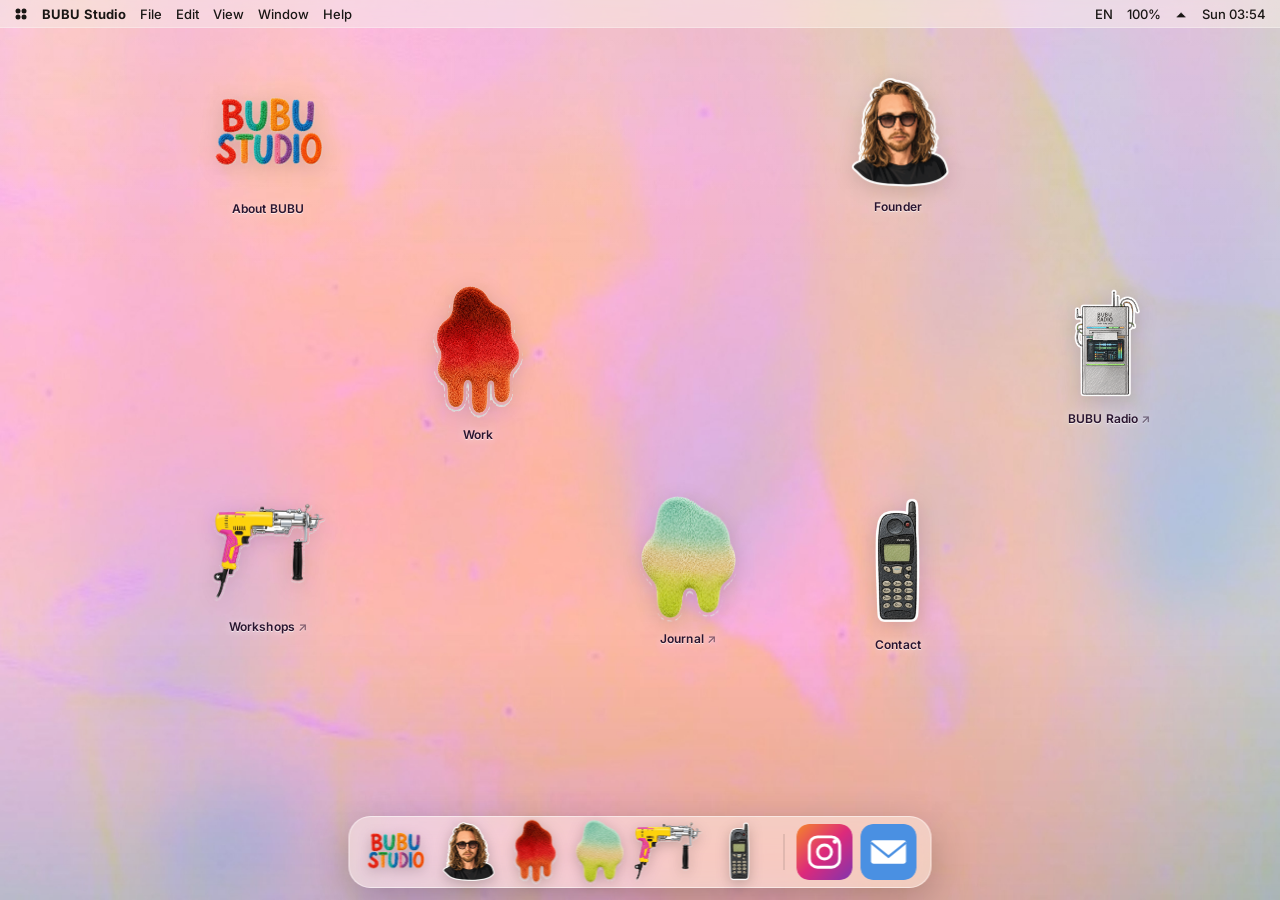
==== commit 7070e9ac: "Journal-Übersicht gelöscht, Journal verlinkt auf www.bubu-tufting.com/journal/ /journal und /journal" ====
--- a/index.html
+++ b/index.html
@@ -160,9 +160,9 @@
       <span class="icon__label">Contact</span>
     </button>
 
-    <a class="icon" href="/journal" style="--row:3;--col:4;">
+    <a class="icon" href="https://www.bubu-tufting.com/journal/" target="_blank" rel="noopener" style="--row:3;--col:4;">
       <span class="icon__art icon__art--drip"><img src="assets/drips/drip-grun.png" alt="Journal. Notes on drip tufting and drip design by Jan Fechner." title="Journal" /></span>
-      <span class="icon__label">Journal</span>
+      <span class="icon__label">Journal <span aria-hidden="true" style="opacity:.55;">&#8599;</span></span>
     </a>
 
     <a class="icon" href="/bubu-radio" target="_blank" rel="noopener" style="--row:2;--col:6;">
@@ -580,7 +580,7 @@
   <a class="dock__item dock__item--drip" href="/work" title="Work" aria-label="Work">
     <img src="assets/drips/drip-rot-3.png" alt="" />
   </a>
-  <a class="dock__item dock__item--drip" href="/journal" title="Journal" aria-label="Journal">
+  <a class="dock__item dock__item--drip" href="https://www.bubu-tufting.com/journal/" target="_blank" rel="noopener" title="Journal" aria-label="Journal">
     <img src="assets/drips/drip-grun.png" alt="" />
   </a>
   <a class="dock__item dock__item--tool" href="https://www.bubu-tufting.com" target="_blank" rel="noopener" title="Workshops" aria-label="Workshops">
